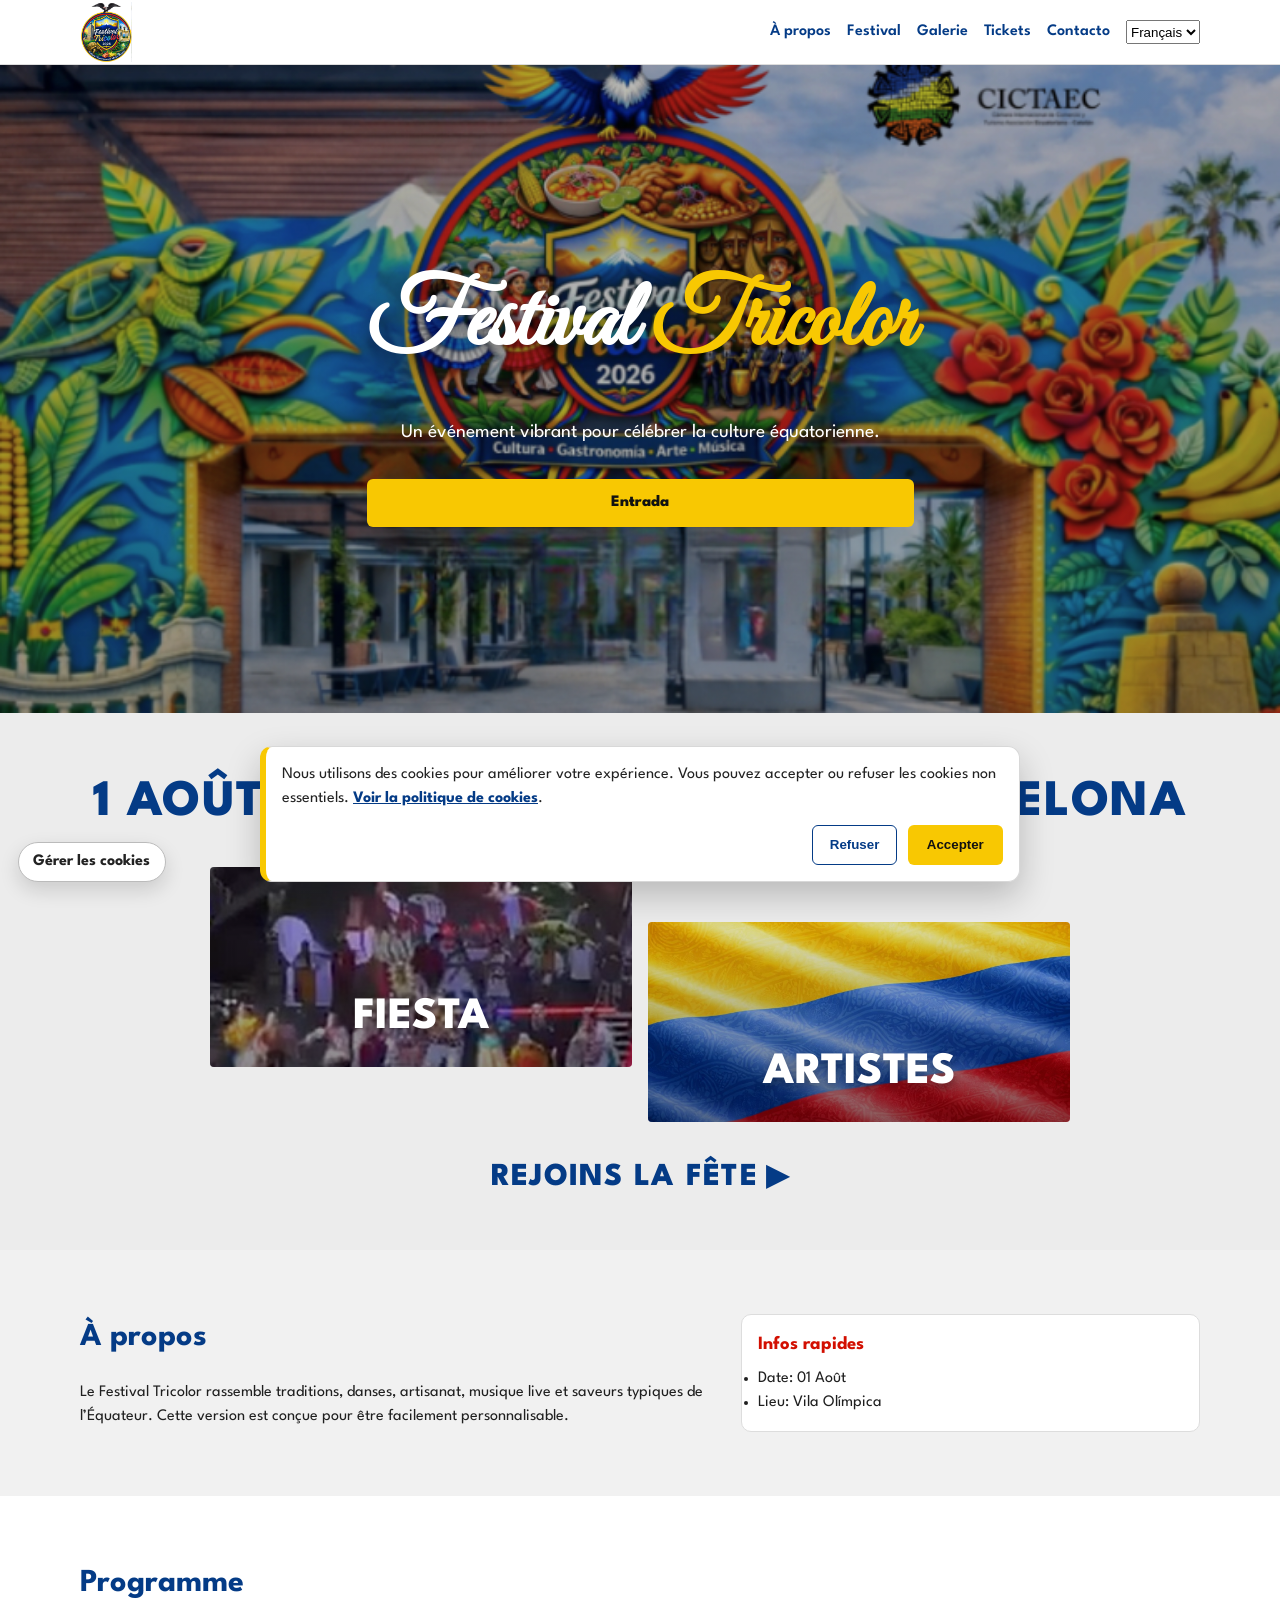
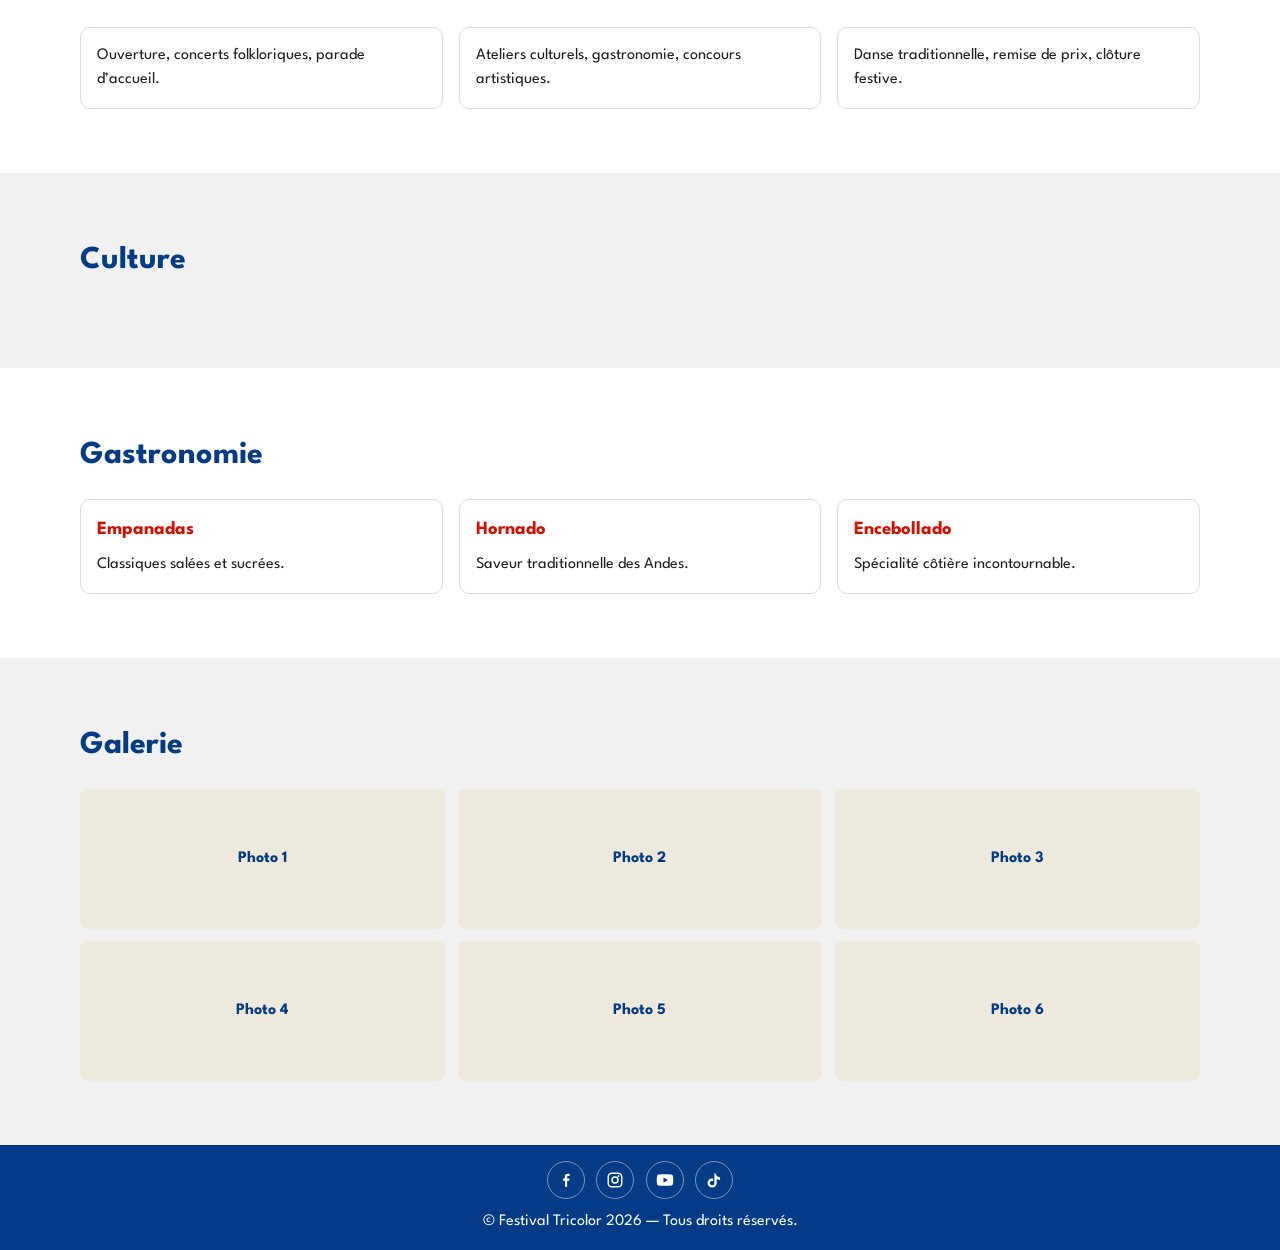
==== index.html @ be6a6dec "Initial commit" ====
<!DOCTYPE html>
<html lang="fr">
<head>
  <meta charset="UTF-8" />
  <meta name="viewport" content="width=device-width, initial-scale=1.0" />
  <title>Festival Tricolor</title>
  <link rel="preconnect" href="https://fonts.googleapis.com">
  <link rel="preconnect" href="https://fonts.gstatic.com" crossorigin>
  <link href="https://fonts.googleapis.com/css2?family=League+Spartan:wght@400;600;700;800&family=Great+Vibes&display=swap" rel="stylesheet">
  <link rel="stylesheet" href="./styles.css" />
</head>
<body>
  <header class="topbar">
    <div class="container nav-wrap">
      <a href="#accueil" class="brand" aria-label="Festival Tricolor">
        <img src="./images/logo_fiesta_tricolor.svg" alt="Festival Tricolor" class="brand-logo" />
      </a>
      <button id="menuBtn" class="menu-btn" aria-label="Ouvrir le menu">☰</button>
      <nav id="mainNav" class="nav">
        <a href="#apropos" data-i18n="nav.about">À propos</a>
        <div class="nav-dropdown">
          <button type="button" class="nav-dropdown-toggle" data-i18n="nav.program" aria-expanded="false">Festival</button>
          <div class="nav-dropdown-menu">
            <a href="#culture" data-i18n="nav.culture">Culture</a>
            <a href="#gastronomie" data-i18n="nav.food">Gastronomie</a>
            <a href="#programme" data-i18n="nav.artists">Artistas</a>
            <a href="./contacto.html#contactoForm" data-i18n="nav.stand">Reserva tu stand</a>
          </div>
        </div>
        <a href="#galerie" data-i18n="nav.gallery">Galerie</a>
        <a href="./tickets.html" data-i18n="nav.tickets">Tickets</a>
        <a href="./contacto.html" data-i18n="nav.contactoPage">Contacto</a>

        <select id="langSelect" aria-label="Language selector">
          <option value="fr">Français</option>
          <option value="es">Español</option>
          <option value="ca">Català</option>
          <option value="en">English</option>
        </select>
      </nav>
    </div>
  </header>

  <section id="accueil" class="hero">
    <div class="hero-carousel" id="heroCarousel">
      <img src="./images/entrada.jpg" alt="Entrada festival" class="hero-slide active" />
      <img src="./images/entrada-2.jpg" alt="Festival image 2" class="hero-slide" />
    </div>

    <div class="overlay"></div>
    <div class="container hero-content">
      <h1 data-i18n="hero.titleHtml">Festival <span>Tricolor</span></h1>
      <p class="subtitle" data-i18n="hero.subtitle">Un événement vibrant pour célébrer la culture équatorienne.</p>
      <a href="./tickets.html" class="btn-primary" data-i18n="hero.cta">Entrada</a>
    </div>
  </section>

  <section class="aparte-strip" aria-label="Aparte festival">
    <div class="container">
      <p class="aparte-headline">
        <span data-i18n="aparte.date">1 Août 2026</span>
        <span class="sep">|</span>
        <span data-i18n="aparte.venue">Vila Olímpica, Barcelona</span>
      </p>

      <div class="aparte-grid">
        <a class="aparte-card" href="#culture">
          <img src="./images/fiesta_nacional.jpg" alt="Fiesta" />
          <span data-i18n="aparte.card1">Fiesta</span>
        </a>
        <a class="aparte-card" href="#programme">
          <img src="./images/entrada1.jpg" alt="Artistes" />
          <span data-i18n="aparte.card2">Artistes</span>
        </a>
      </div>

      <a class="aparte-cta" href="./tickets.html" data-i18n="aparte.cta">Rejoins la fête</a>
    </div>
  </section>

  <main>
    <section id="apropos" class="section light">
      <div class="container two-col">
        <div>
          <h2 data-i18n="about.title">À propos</h2>
          <p data-i18n="about.text">
            Le Festival Tricolor rassemble traditions, danses, artisanat, musique live et saveurs
            typiques de l’Équateur. Cette version est conçue pour être facilement personnalisable.
          </p>
        </div>
        <div class="card">
          <h3 data-i18n="about.quickInfo">Infos rapides</h3>
          <ul>
            <li data-i18n="about.date">Date: 01 Août</li>
            <li data-i18n="about.place">Lieu: Vila Olímpica</li>
          </ul>
        </div>
      </div>
    </section>

    <section id="programme" class="section">
      <div class="container">
        <h2 data-i18n="program.title">Programme</h2>
        <div class="grid-3">
          <article class="card">
            <p data-i18n="program.day1.text">Ouverture, concerts folkloriques, parade d'accueil.</p>
          </article>
          <article class="card">
            <p data-i18n="program.day2.text">Ateliers culturels, gastronomie, concours artistiques.</p>
          </article>
          <article class="card">
            <p data-i18n="program.day3.text">Danse traditionnelle, remise de prix, clôture festive.</p>
          </article>
        </div>
      </div>
    </section>

    <section id="culture" class="section light">
      <div class="container">
        <h2 data-i18n="culture.title">Culture</h2>
      </div>
    </section>

    <section id="gastronomie" class="section">
      <div class="container">
        <h2 data-i18n="food.title">Gastronomie</h2>
        <div class="grid-3">
          <article class="card"><h3 data-i18n="food.item1.title">Empanadas</h3><p data-i18n="food.item1.text">Classiques salées et sucrées.</p></article>
          <article class="card"><h3 data-i18n="food.item2.title">Hornado</h3><p data-i18n="food.item2.text">Saveur traditionnelle des Andes.</p></article>
          <article class="card"><h3 data-i18n="food.item3.title">Encebollado</h3><p data-i18n="food.item3.text">Spécialité côtière incontournable.</p></article>
        </div>
      </div>
    </section>

    <section id="galerie" class="section light">
      <div class="container">
        <h2 data-i18n="gallery.title">Galerie</h2>
        <div class="gallery">
          <div class="ph">Photo 1</div>
          <div class="ph">Photo 2</div>
          <div class="ph">Photo 3</div>
          <div class="ph">Photo 4</div>
          <div class="ph">Photo 5</div>
          <div class="ph">Photo 6</div>
        </div>
      </div>
    </section>

  </main>

  <footer class="footer">
    <div class="container">
      <div class="footer-social" aria-label="Réseaux sociaux">
        <a href="https://www.facebook.com/profile.php?id=61560208431526" target="_blank" rel="noopener noreferrer" aria-label="Facebook">
          <svg viewBox="0 0 24 24" aria-hidden="true"><path d="M13.5 21v-8h2.7l.4-3h-3.1V8.1c0-.9.3-1.5 1.6-1.5h1.7V3.9c-.3 0-1.3-.1-2.4-.1-2.4 0-4 1.4-4 4.1V10H8v3h2.7v8h2.8z"/></svg>
        </a>
        <a href="https://www.instagram.com/festivaltricolor_bcn/" target="_blank" rel="noopener noreferrer" aria-label="Instagram">
          <svg viewBox="0 0 24 24" aria-hidden="true"><path d="M7.8 2h8.4A5.8 5.8 0 0 1 22 7.8v8.4A5.8 5.8 0 0 1 16.2 22H7.8A5.8 5.8 0 0 1 2 16.2V7.8A5.8 5.8 0 0 1 7.8 2zm0 2A3.8 3.8 0 0 0 4 7.8v8.4A3.8 3.8 0 0 0 7.8 20h8.4a3.8 3.8 0 0 0 3.8-3.8V7.8A3.8 3.8 0 0 0 16.2 4H7.8zm8.9 1.5a1.3 1.3 0 1 1 0 2.6 1.3 1.3 0 0 1 0-2.6zM12 7a5 5 0 1 1 0 10 5 5 0 0 1 0-10zm0 2a3 3 0 1 0 0 6 3 3 0 0 0 0-6z"/></svg>
        </a>
        <a href="https://www.youtube.com/" target="_blank" rel="noopener noreferrer" aria-label="YouTube">
          <svg viewBox="0 0 24 24" aria-hidden="true"><path d="M23 12s0-3.5-.4-5.2a2.9 2.9 0 0 0-2-2C18.8 4.3 12 4.3 12 4.3s-6.8 0-8.6.5a2.9 2.9 0 0 0-2 2C1 8.5 1 12 1 12s0 3.5.4 5.2a2.9 2.9 0 0 0 2 2c1.8.5 8.6.5 8.6.5s6.8 0 8.6-.5a2.9 2.9 0 0 0 2-2C23 15.5 23 12 23 12zM10 15.5v-7l6 3.5-6 3.5z"/></svg>
        </a>
        <a href="https://www.tiktok.com/@festivaltricolorbcn" target="_blank" rel="noopener noreferrer" aria-label="TikTok">
          <svg viewBox="0 0 24 24" aria-hidden="true"><path d="M14 3c.2 1.7 1.2 3.3 2.7 4.3 1 .7 2.2 1.1 3.4 1.2v3.2a9 9 0 0 1-4.5-1.2v5.5a6.1 6.1 0 1 1-6.2-6.1c.5 0 1 .1 1.5.2v3.3a3 3 0 1 0 1.6 2.6V3H14z"/></svg>
        </a>
      </div>
      <p data-i18n="footer.copy">© Festival Tricolor 2026 — Tous droits réservés.</p>
    </div>
  </footer>

  <aside id="cookieBanner" class="cookie-banner" role="dialog" aria-live="polite" aria-label="Bannière cookies" hidden>
    <p>
      <span data-i18n="cookies.bannerText">Nous utilisons des cookies pour améliorer votre expérience. Vous pouvez accepter ou refuser les cookies non essentiels.</span>
      <a href="./cookies.html" data-i18n="cookies.policyLink">Voir la politique de cookies</a>.
    </p>
    <div class="cookie-actions">
      <button type="button" id="cookieReject" class="btn-outline" data-i18n="cookies.reject">Refuser</button>
      <button type="button" id="cookieAccept" class="btn-primary" data-i18n="cookies.accept">Accepter</button>
    </div>
  </aside>

  <button type="button" id="cookieManage" class="cookie-manage-btn" aria-label="Gérer les cookies" data-i18n="cookies.manage">Gérer les cookies</button>

<script src="./script.js"></script>
</body>
</html>
---- styles.css ----
:root {
  --yellow: #f8c802;
  --blue: #043b86;
  --red: #d20f01;
  --white: #ffffff;
  --beige: #ede9dd;
  --gray: #f1f1f1;
  --text: #1f1f1f;
}

* { box-sizing: border-box; margin: 0; padding: 0; }

body {
  font-family: "League Spartan", Arial, sans-serif;
  color: var(--text);
  background: var(--white);
  line-height: 1.5;
}

.container {
  width: min(1120px, 92%);
  margin: 0 auto;
}

.topbar {
  position: sticky;
  top: 0;
  z-index: 10;
  background: rgba(255,255,255,.95);
  border-bottom: 1px solid #ddd;
}

.nav-wrap {
  display: flex;
  align-items: center;
  justify-content: space-between;
  min-height: 64px;
}

.brand {
  display: inline-flex;
  align-items: center;
  text-decoration: none;
  color: var(--blue);
  font-weight: 800;
  font-size: 1.35rem;
}
.brand span { color: var(--red); }

.brand-logo {
  display: block;
  height: 60px;
  width: auto;
}

.nav {
  display: flex;
  gap: 1rem;
}
.nav a {
  text-decoration: none;
  color: var(--blue);
  font-weight: 600;
}
.nav a:hover { color: var(--red); }

.nav-dropdown {
  position: relative;
}

.nav-dropdown-toggle {
  border: 0;
  background: transparent;
  color: var(--blue);
  font: inherit;
  font-weight: 600;
  cursor: pointer;
  padding: 0;
}

.nav-dropdown-toggle:hover {
  color: var(--red);
}

.nav-dropdown-menu {
  display: none;
  position: absolute;
  top: calc(100% + .45rem);
  left: 0;
  min-width: 190px;
  background: #fff;
  border: 1px solid #ddd;
  border-radius: 8px;
  padding: .45rem;
  box-shadow: 0 10px 24px rgba(0, 0, 0, .12);
  z-index: 20;
}

.nav-dropdown-menu a {
  display: block;
  padding: .35rem .45rem;
}

.nav-dropdown.open .nav-dropdown-menu,
.nav-dropdown:hover .nav-dropdown-menu {
  display: block;
}

.menu-btn {
  display: none;
  border: 0;
  background: transparent;
  font-size: 1.4rem;
}

.hero {
  position: relative;
  min-height: 72vh;
  overflow: hidden;
  background: linear-gradient(135deg, var(--blue), var(--red)); /* fallback si image KO */
  display: grid;
  place-items: center;
  text-align: center;
}

.hero-carousel {
  position: absolute;
  inset: 0;
  z-index: 0;
}

.hero-slide {
  position: absolute;
  inset: 0;
  width: 100%;
  height: 100%;
  object-fit: cover;
  opacity: 0;
  z-index: 0;
  transition: opacity 900ms ease;
}

.hero-slide.active {
  opacity: 1;
  z-index: 1;
}

.overlay {
  position: absolute;
  inset: 0;
  z-index: 2;
  pointer-events: none; /* important: n'intercepte plus les clics */
  background: linear-gradient(to bottom, rgba(0,0,0,.22), rgba(0,0,0,.28));
}

.hero-content {
  position: relative;
  z-index: 3; /* au-dessus de l'overlay */
  display: grid;
  place-content: center;
  gap: .75rem;
  color: var(--white);
  padding: 1rem;
}

.eyebrow {
  letter-spacing: .12em;
  font-weight: 700;
  margin-bottom: .5rem;
}

h1 {
  font-family: "Great Vibes", cursive;
  font-size: clamp(3rem, 9vw, 6rem);
  text-shadow: 0 6px 18px rgba(0,0,0,.35);
}
h1 span { color: var(--yellow); }

.subtitle {
  margin: .8rem 0 1.2rem;
  font-size: 1.2rem;
}

.btn-primary {
  display: inline-block;
  border: 0;
  background: var(--yellow);
  color: #111;
  font-weight: 800;
  text-decoration: none;
  padding: .75rem 1.2rem;
  border-radius: 6px;
  cursor: pointer;
}
.btn-primary:hover { filter: brightness(.95); }

.btn-outline {
  display: inline-block;
  border: 1px solid var(--blue);
  background: transparent;
  color: var(--blue);
  font-weight: 700;
  text-decoration: none;
  padding: .72rem 1.05rem;
  border-radius: 6px;
  cursor: pointer;
}

.btn-outline:hover {
  background: rgba(4, 59, 134, .08);
}

.aparte-strip {
  background: #ececec;
  padding: 3.25rem 0 3rem;
}

.aparte-headline {
  margin: 0 0 1.6rem;
  text-align: center;
  color: var(--blue);
  font-weight: 800;
  font-size: clamp(1.5rem, 4.8vw, 3.2rem);
  letter-spacing: .03em;
  text-transform: uppercase;
}

.aparte-headline .sep {
  margin: 0 .5rem;
  color: #444;
}

.aparte-grid {
  display: grid;
  grid-template-columns: repeat(2, minmax(240px, 1fr));
  justify-content: center;
  gap: 1rem;
  max-width: 860px;
  margin: 0 auto;
}

.aparte-card {
  position: relative;
  display: block;
  height: 200px;
  overflow: hidden;
  border-radius: 4px;
  text-decoration: none;
}

.aparte-card:nth-child(1) {
  margin-top: 0;
}

.aparte-card:nth-child(2) {
  margin-top: 3.4rem;
}

.aparte-card::after {
  content: "";
  position: absolute;
  inset: 0;
  background: linear-gradient(to top, rgba(0,0,0,.46), rgba(0,0,0,.12));
}

.aparte-card img {
  width: 100%;
  height: 100%;
  object-fit: cover;
  transform: scale(1.02);
  transition: transform .35s ease;
}

.aparte-card span {
  position: absolute;
  left: 50%;
  bottom: 1rem;
  transform: translateX(-50%);
  z-index: 1;
  color: var(--white);
  font-size: clamp(1.6rem, 3.6vw, 2.8rem);
  font-weight: 800;
  text-transform: uppercase;
  text-shadow: 0 4px 10px rgba(0,0,0,.35);
}

.aparte-card:hover img {
  transform: scale(1.08);
}

.aparte-cta {
  margin: 2rem auto 0;
  display: inline-block;
  position: relative;
  left: 50%;
  transform: translateX(-50%);
  text-decoration: none;
  color: var(--blue);
  font-size: clamp(1.1rem, 2.7vw, 2rem);
  font-weight: 800;
  text-transform: uppercase;
  letter-spacing: .04em;
}

.aparte-cta::after {
  content: "▶";
  margin-left: .5rem;
  font-size: .9em;
}

.section { padding: 4rem 0; }
.section.light { background: var(--gray); }

h2 {
  font-size: 2rem;
  margin-bottom: 1.2rem;
  color: var(--blue);
}

.two-col {
  display: grid;
  grid-template-columns: 1.4fr 1fr;
  gap: 1.2rem;
}

.grid-3 {
  display: grid;
  grid-template-columns: repeat(3, 1fr);
  gap: 1rem;
}

.card, .media-card {
  background: var(--white);
  border: 1px solid #ddd;
  border-radius: 10px;
  padding: 1rem;
}

.card h3 { color: var(--red); margin-bottom: .5rem; }

.ph {
  min-height: 140px;
  border-radius: 8px;
  display: grid;
  place-items: center;
  background: var(--beige);
  color: var(--blue);
  font-weight: 700;
}

.gallery {
  display: grid;
  grid-template-columns: repeat(3, 1fr);
  gap: .8rem;
}

.contact-form {
  display: grid;
  gap: .75rem;
  max-width: 680px;
}
input, textarea {
  width: 100%;
  border: 1px solid #ccc;
  border-radius: 6px;
  padding: .7rem .8rem;
  font: inherit;
}

.footer {
  padding: 1rem 0;
  background: var(--blue);
  color: var(--white);
  text-align: center;
}

.footer .container {
  display: grid;
  gap: .65rem;
  justify-items: center;
  flex-wrap: wrap;
}

.footer-social {
  display: flex;
  gap: .7rem;
}

.footer-social a {
  width: 38px;
  height: 38px;
  border-radius: 999px;
  border: 1px solid rgba(255, 255, 255, .45);
  color: var(--white);
  display: grid;
  place-items: center;
  text-decoration: none;
  transition: transform .2s ease, background .2s ease;
}

.footer-social a:hover {
  background: rgba(255, 255, 255, .16);
  transform: translateY(-2px);
}

.footer-social svg {
  width: 18px;
  height: 18px;
  fill: currentColor;
}

#backToTop {
  position: fixed;
  right: 18px;
  bottom: 18px;
  width: 44px;
  height: 44px;
  border: 0;
  border-radius: 999px;
  background: var(--red);
  color: var(--white);
  font-size: 20px;
  font-weight: 800;
  cursor: pointer;
  box-shadow: 0 8px 20px rgba(0, 0, 0, 0.25);
  opacity: 0;
  visibility: hidden;
  transform: translateY(8px);
  transition: opacity 0.2s ease, transform 0.2s ease, visibility 0.2s ease, background 0.2s ease;
  z-index: 999;
}

#backToTop.show {
  opacity: 1;
  visibility: visible;
  transform: translateY(0);
}

#backToTop:hover {
  background: var(--blue);
}

.cookie-banner {
  position: fixed;
  left: 50%;
  bottom: 18px;
  transform: translateX(-50%);
  width: min(760px, calc(100% - 28px));
  background: #fff;
  border: 1px solid #d8d8d8;
  border-left: 6px solid var(--yellow);
  border-radius: 12px;
  box-shadow: 0 14px 34px rgba(0, 0, 0, .22);
  padding: 1rem;
  z-index: 1000;
}

.cookie-banner p {
  margin: 0;
  color: #222;
}

.cookie-banner a {
  color: var(--blue);
  font-weight: 700;
}

.cookie-actions {
  margin-top: .85rem;
  display: flex;
  justify-content: flex-end;
  gap: .65rem;
}

.cookie-manage-btn {
  position: fixed;
  left: 18px;
  bottom: 18px;
  border: 1px solid #bbb;
  background: #fff;
  color: #222;
  border-radius: 999px;
  padding: .45rem .9rem;
  font: inherit;
  font-weight: 700;
  cursor: pointer;
  box-shadow: 0 8px 20px rgba(0, 0, 0, .14);
  z-index: 999;
}

.cookie-manage-btn:hover {
  background: #f5f5f5;
}

@media (max-width: 860px) {
  .menu-btn { display: block; }
  .nav {
    display: none;
    position: absolute;
    top: 64px;
    right: 4%;
    background: #fff;
    border: 1px solid #ddd;
    border-radius: 8px;
    padding: .6rem;
    flex-direction: column;
  }
  .nav.open { display: flex; }

  .nav-dropdown {
    width: 100%;
  }

  .nav-dropdown-toggle {
    width: 100%;
    text-align: left;
    padding: .1rem 0;
  }

  .nav-dropdown-menu {
    position: static;
    min-width: 0;
    margin-top: .35rem;
    box-shadow: none;
    border-radius: 6px;
  }

  .nav-dropdown:hover .nav-dropdown-menu {
    display: none;
  }

  .nav-dropdown.open .nav-dropdown-menu {
    display: block;
  }

  .two-col, .grid-3, .gallery { grid-template-columns: 1fr; }

  .aparte-headline {
    line-height: 1.15;
  }

  .aparte-headline .sep {
    display: none;
  }

  .aparte-grid {
    grid-template-columns: 1fr;
  }

  .aparte-card {
    height: 220px;
    margin-top: 0;
  }

  .cookie-actions {
    justify-content: stretch;
  }

  .cookie-actions .btn-outline,
  .cookie-actions .btn-primary {
    flex: 1;
    text-align: center;
  }

  .cookie-manage-btn {
    left: 14px;
    bottom: 72px;
    font-size: .92rem;
  }
}
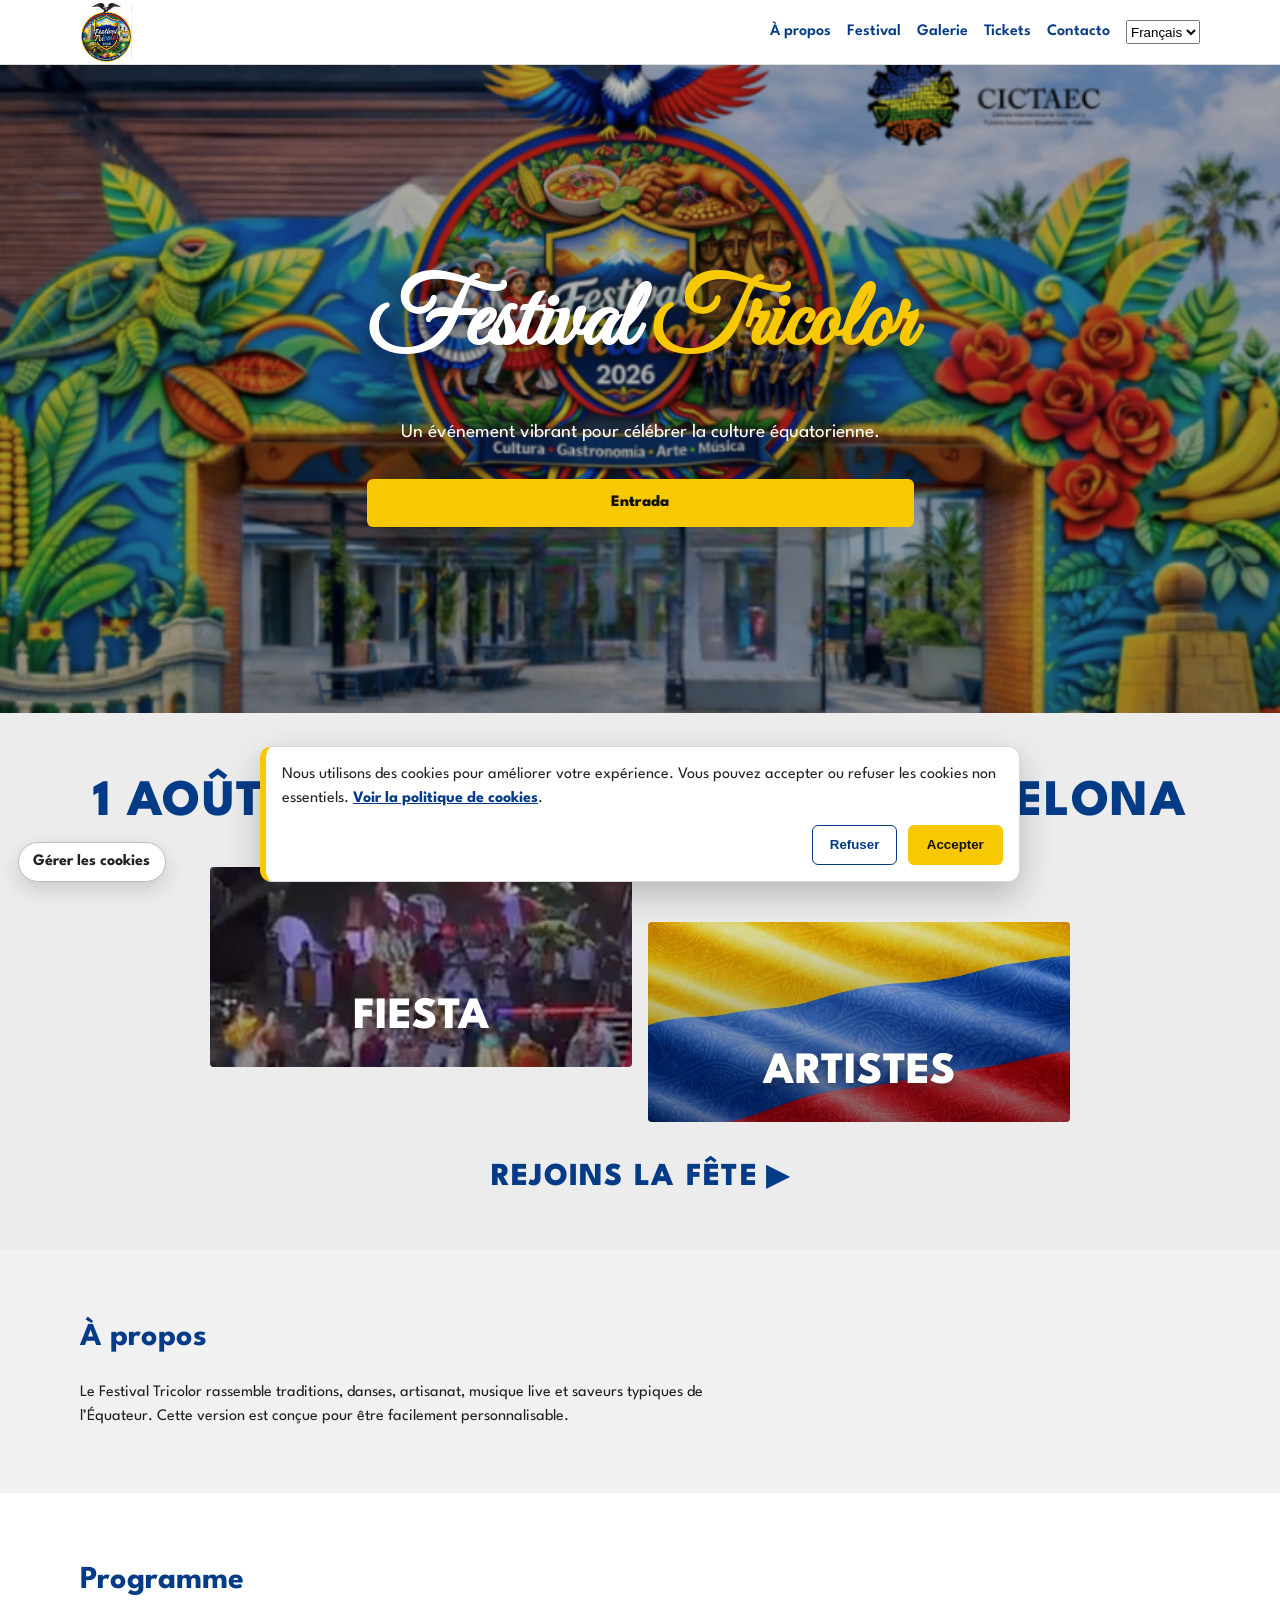
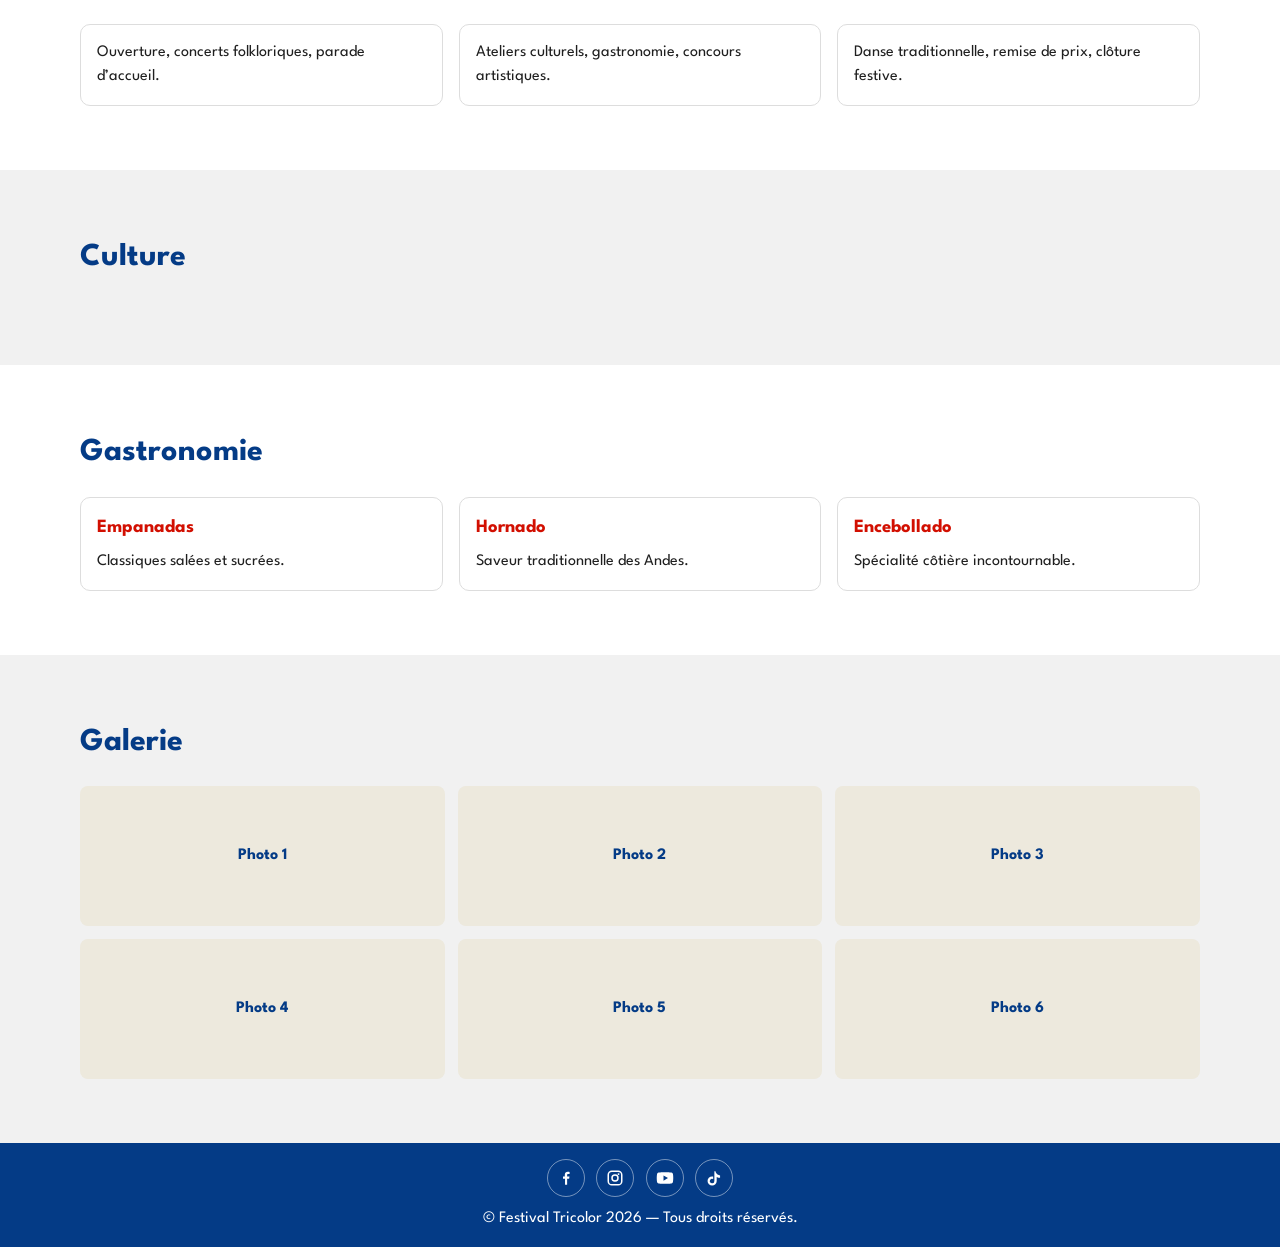
==== commit 1b065c93: "Update navigation dropdown behavior and festival submenu" ====
--- a/index.html
+++ b/index.html
@@ -23,6 +23,8 @@
           <div class="nav-dropdown-menu">
             <a href="#culture" data-i18n="nav.culture">Culture</a>
             <a href="#gastronomie" data-i18n="nav.food">Gastronomie</a>
+            <a href="#apropos" data-i18n="nav.kids">Zona infantil</a>
+            <a href="#gastronomie" data-i18n="nav.drinks">Comida y bebida</a>
             <a href="#programme" data-i18n="nav.artists">Artistas</a>
             <a href="./contacto.html#contactoForm" data-i18n="nav.stand">Reserva tu stand</a>
           </div>
@@ -87,13 +89,6 @@
             Le Festival Tricolor rassemble traditions, danses, artisanat, musique live et saveurs
             typiques de l’Équateur. Cette version est conçue pour être facilement personnalisable.
           </p>
-        </div>
-        <div class="card">
-          <h3 data-i18n="about.quickInfo">Infos rapides</h3>
-          <ul>
-            <li data-i18n="about.date">Date: 01 Août</li>
-            <li data-i18n="about.place">Lieu: Vila Olímpica</li>
-          </ul>
         </div>
       </div>
     </section>
--- a/styles.css
+++ b/styles.css
@@ -85,7 +85,7 @@
 .nav-dropdown-menu {
   display: none;
   position: absolute;
-  top: calc(100% + .45rem);
+  top: 100%;
   left: 0;
   min-width: 190px;
   background: #fff;
@@ -512,25 +512,22 @@
   }
 
   .nav-dropdown-toggle {
-    width: 100%;
-    text-align: left;
-    padding: .1rem 0;
+    display: none;
   }
 
   .nav-dropdown-menu {
+    display: block;
     position: static;
     min-width: 0;
-    margin-top: .35rem;
+    margin-top: 0;
+    border: 0;
+    padding: 0;
     box-shadow: none;
     border-radius: 6px;
   }
 
-  .nav-dropdown:hover .nav-dropdown-menu {
-    display: none;
-  }
-
-  .nav-dropdown.open .nav-dropdown-menu {
-    display: block;
+  .nav-dropdown-menu a {
+    padding-left: 0;
   }
 
   .two-col, .grid-3, .gallery { grid-template-columns: 1fr; }
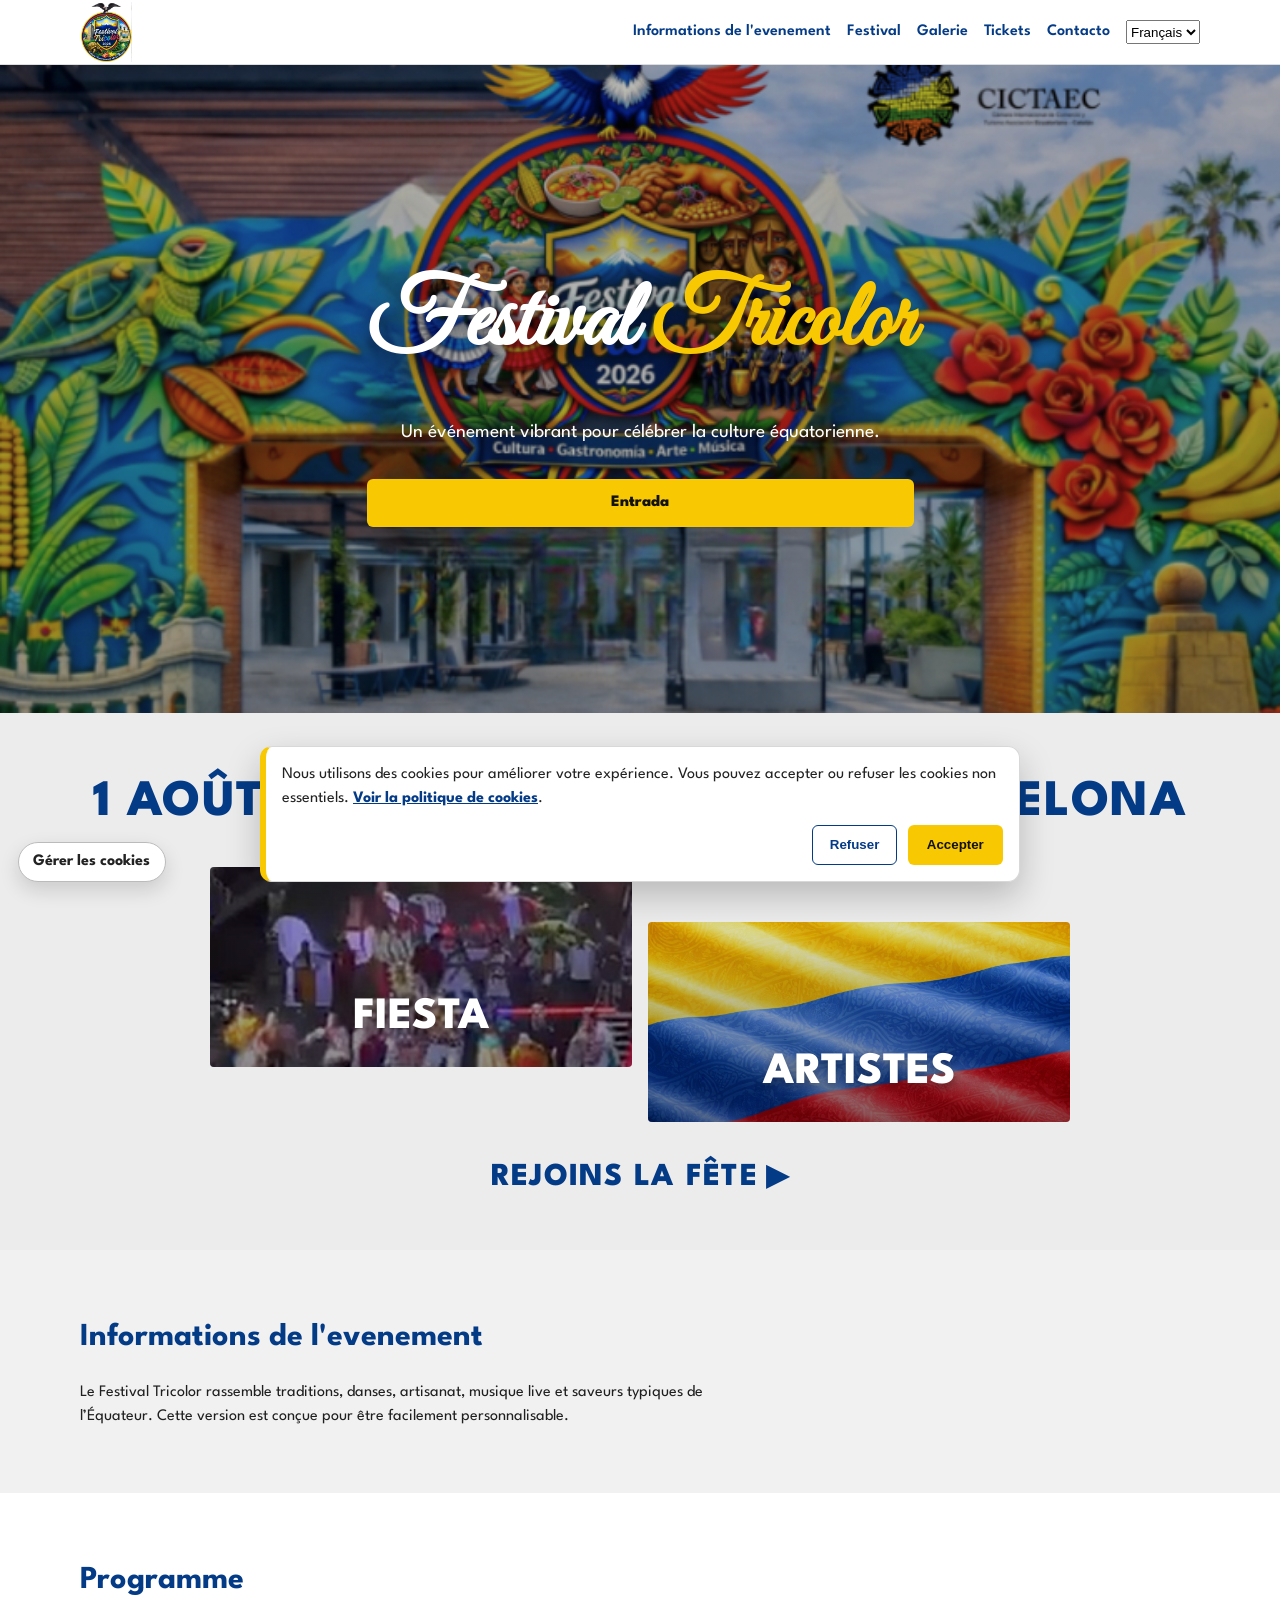
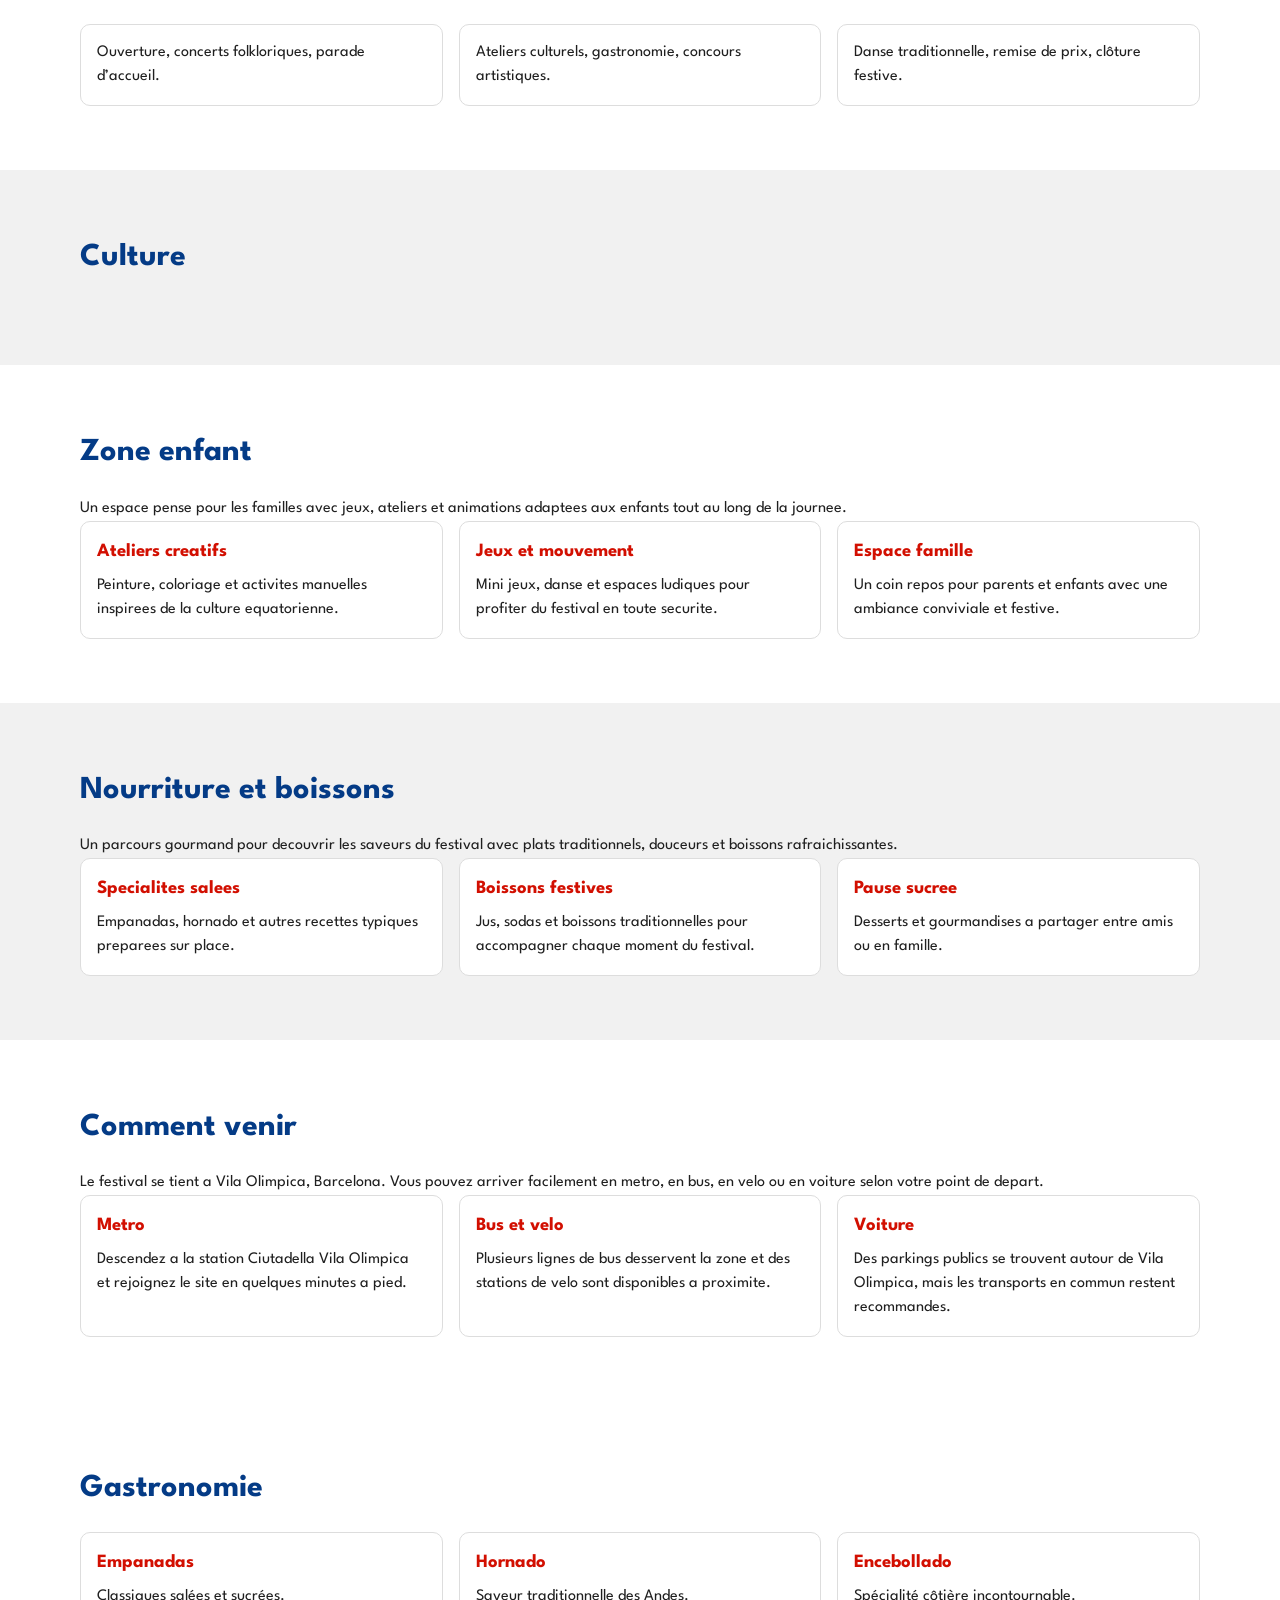
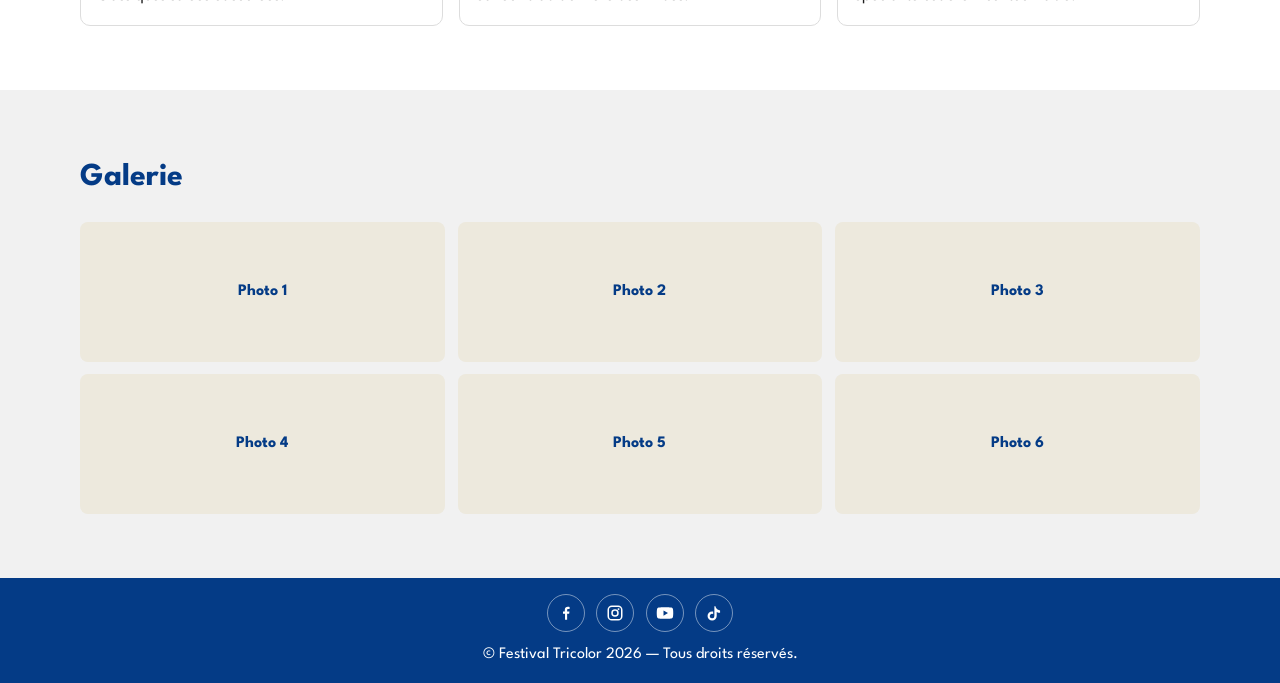
==== commit 49ec66b9: "Add new homepage festival sections and arrival navigation" ====
--- a/index.html
+++ b/index.html
@@ -17,14 +17,15 @@
       </a>
       <button id="menuBtn" class="menu-btn" aria-label="Ouvrir le menu">☰</button>
       <nav id="mainNav" class="nav">
-        <a href="#apropos" data-i18n="nav.about">À propos</a>
+        <a href="#apropos" data-i18n="nav.about">Información del evento</a>
         <div class="nav-dropdown">
           <button type="button" class="nav-dropdown-toggle" data-i18n="nav.program" aria-expanded="false">Festival</button>
           <div class="nav-dropdown-menu">
             <a href="#culture" data-i18n="nav.culture">Culture</a>
             <a href="#gastronomie" data-i18n="nav.food">Gastronomie</a>
-            <a href="#apropos" data-i18n="nav.kids">Zona infantil</a>
-            <a href="#gastronomie" data-i18n="nav.drinks">Comida y bebida</a>
+            <a href="#zona-infantil" data-i18n="nav.kids">Zona infantil</a>
+            <a href="#comida-bebida" data-i18n="nav.drinks">Comida y bebida</a>
+            <a href="#como-llegar" data-i18n="nav.arrival">Como llegar</a>
             <a href="#programme" data-i18n="nav.artists">Artistas</a>
             <a href="./contacto.html#contactoForm" data-i18n="nav.stand">Reserva tu stand</a>
           </div>
@@ -84,7 +85,7 @@
     <section id="apropos" class="section light">
       <div class="container two-col">
         <div>
-          <h2 data-i18n="about.title">À propos</h2>
+          <h2 data-i18n="about.title">Información del evento</h2>
           <p data-i18n="about.text">
             Le Festival Tricolor rassemble traditions, danses, artisanat, musique live et saveurs
             typiques de l’Équateur. Cette version est conçue pour être facilement personnalisable.
@@ -116,6 +117,42 @@
       </div>
     </section>
 
+    <section id="zona-infantil" class="section">
+      <div class="container">
+        <h2 data-i18n="kids.title">Zona infantil</h2>
+        <p data-i18n="kids.text">Un espace pense pour les familles avec jeux, ateliers et animations adaptees aux enfants tout au long de la journee.</p>
+        <div class="grid-3">
+          <article class="card"><h3 data-i18n="kids.item1.title">Ateliers creatifs</h3><p data-i18n="kids.item1.text">Peinture, coloriage et activites manuelles inspirees de la culture equatorienne.</p></article>
+          <article class="card"><h3 data-i18n="kids.item2.title">Jeux et mouvement</h3><p data-i18n="kids.item2.text">Mini jeux, danse et espaces ludiques pour profiter du festival en toute securite.</p></article>
+          <article class="card"><h3 data-i18n="kids.item3.title">Espace famille</h3><p data-i18n="kids.item3.text">Un coin repos pour parents et enfants avec une ambiance conviviale et festive.</p></article>
+        </div>
+      </div>
+    </section>
+
+    <section id="comida-bebida" class="section light">
+      <div class="container">
+        <h2 data-i18n="drinks.title">Comida y bebida</h2>
+        <p data-i18n="drinks.text">Un parcours gourmand pour decouvrir les saveurs du festival avec plats traditionnels, douceurs et boissons rafraichissantes.</p>
+        <div class="grid-3">
+          <article class="card"><h3 data-i18n="drinks.item1.title">Specialites salees</h3><p data-i18n="drinks.item1.text">Empanadas, hornado et autres recettes typiques preparees sur place.</p></article>
+          <article class="card"><h3 data-i18n="drinks.item2.title">Boissons festives</h3><p data-i18n="drinks.item2.text">Jus, sodas et boissons traditionnelles pour accompagner chaque moment du festival.</p></article>
+          <article class="card"><h3 data-i18n="drinks.item3.title">Pause sucrée</h3><p data-i18n="drinks.item3.text">Desserts et gourmandises a partager entre amis ou en famille.</p></article>
+        </div>
+      </div>
+    </section>
+
+    <section id="como-llegar" class="section">
+      <div class="container">
+        <h2 data-i18n="arrival.title">Como llegar</h2>
+        <p data-i18n="arrival.text">Le festival se tient a Vila Olimpica, Barcelona. Vous pouvez arriver facilement en metro, en bus, en velo ou en voiture selon votre point de depart.</p>
+        <div class="grid-3">
+          <article class="card"><h3 data-i18n="arrival.item1.title">Metro</h3><p data-i18n="arrival.item1.text">Descendez a la station Ciutadella Vila Olimpica et rejoignez le site en quelques minutes a pied.</p></article>
+          <article class="card"><h3 data-i18n="arrival.item2.title">Bus et velo</h3><p data-i18n="arrival.item2.text">Plusieurs lignes de bus desservent la zone et des stations de velo sont disponibles a proximite.</p></article>
+          <article class="card"><h3 data-i18n="arrival.item3.title">Voiture</h3><p data-i18n="arrival.item3.text">Des parkings publics se trouvent autour de Vila Olimpica, mais les transports en commun restent recommandes.</p></article>
+        </div>
+      </div>
+    </section>
+
     <section id="gastronomie" class="section">
       <div class="container">
         <h2 data-i18n="food.title">Gastronomie</h2>
